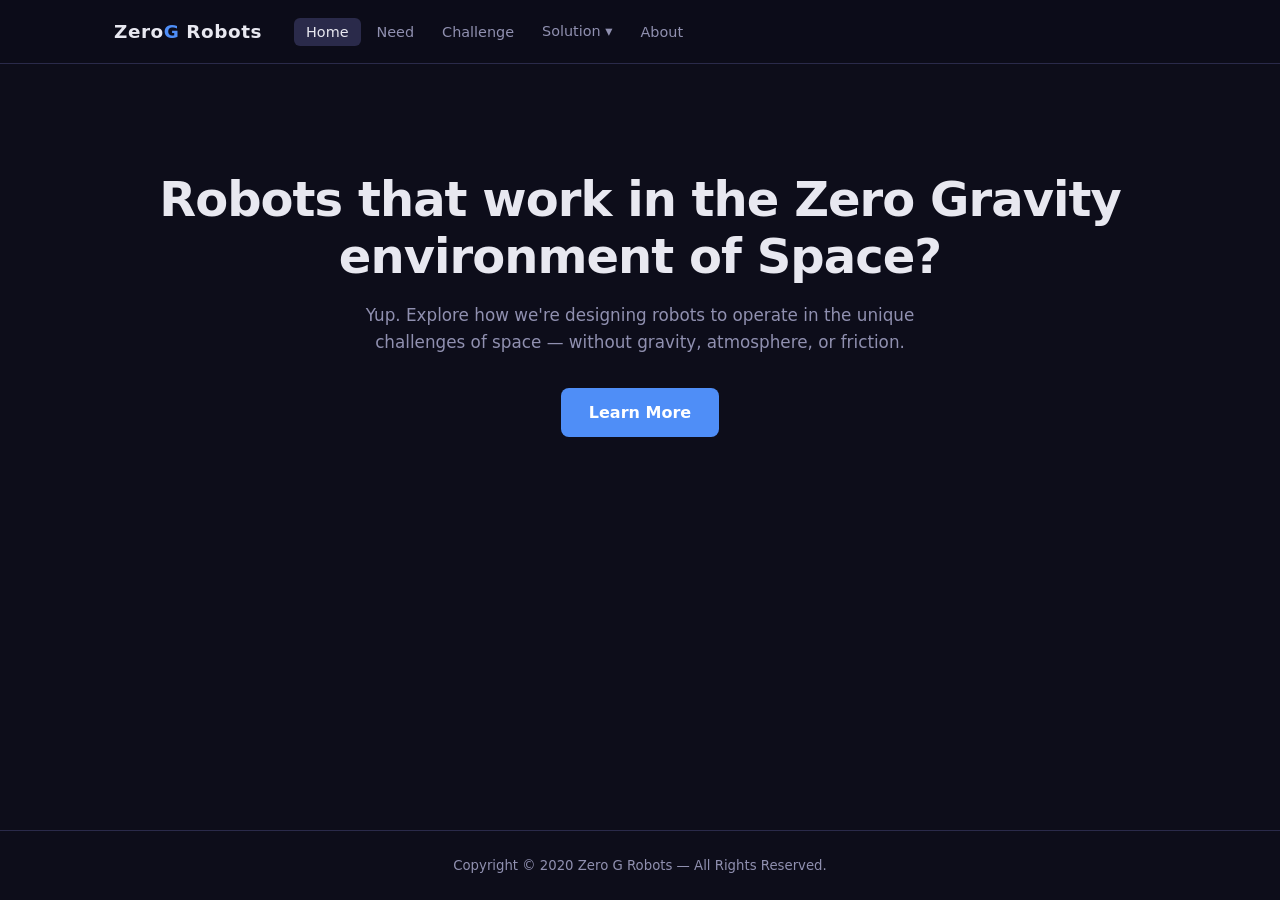
==== index.html @ 831c98d3 "Website files added" ====
<!DOCTYPE html>
<html lang="en">
<head>
  <meta charset="UTF-8" />
  <meta name="viewport" content="width=device-width, initial-scale=1.0" />
  <title>Zero G Robots</title>
  <meta name="description" content="Robots that work in the Zero Gravity environment of Space? Yup." />
  <link rel="stylesheet" href="style.css" />
</head>
<body>

<nav>
  <div class="nav-inner">
    <a class="nav-logo" href="index.html">Zero<span>G</span> Robots</a>
    <ul class="nav-links">
      <li><a href="index.html" class="active">Home</a></li>
      <li><a href="need.html">Need</a></li>
      <li><a href="challenge.html">Challenge</a></li>
      <li class="dropdown">
        <span class="dropdown-label">Solution ▾</span>
        <div class="dropdown-menu">
          <a href="design-requirements.html">Design Requirements</a>
          <a href="robot-design.html">Robot Design</a>
          <a href="robot-motion.html">Robot Motion</a>
        </div>
      </li>
      <li><a href="about.html">About</a></li>
    </ul>
  </div>
</nav>

<main>
  <section class="hero">
    <div class="hero-bg"></div>
    <div class="hero-content">
      <h1>Robots that work in the Zero Gravity environment of Space?</h1>
      <p>Yup. Explore how we're designing robots to operate in the unique challenges of space — without gravity, atmosphere, or friction.</p>
      <a href="need.html" class="btn">Learn More</a>
    </div>
  </section>
</main>

<footer>
  <p>Copyright &copy; 2020 Zero G Robots &mdash; All Rights Reserved.</p>
</footer>

</body>
</html>
---- style.css ----
/* ── Reset & Base ── */
*, *::before, *::after { box-sizing: border-box; margin: 0; padding: 0; }

:root {
  --bg: #0d0d1a;
  --surface: #13132a;
  --border: #2a2a4a;
  --accent: #4f8ef7;
  --accent-dim: #1e3a6e;
  --text: #e8e8f0;
  --text-muted: #9090b0;
  --nav-h: 64px;
}

html { scroll-behavior: smooth; }

body {
  font-family: 'Segoe UI', system-ui, -apple-system, sans-serif;
  background: var(--bg);
  color: var(--text);
  line-height: 1.6;
  min-height: 100vh;
  display: flex;
  flex-direction: column;
}

a { color: var(--accent); text-decoration: none; }
a:hover { text-decoration: underline; }
img { max-width: 100%; height: auto; display: block; border-radius: 8px; }

/* ── Nav ── */
nav {
  position: sticky; top: 0; z-index: 100;
  background: rgba(13,13,26,0.95);
  backdrop-filter: blur(10px);
  border-bottom: 1px solid var(--border);
  height: var(--nav-h);
}
.nav-inner {
  max-width: 1100px; margin: 0 auto; padding: 0 24px;
  height: 100%; display: flex; align-items: center; gap: 8px;
}
.nav-logo {
  font-size: 1.15rem; font-weight: 700; color: var(--text);
  white-space: nowrap; margin-right: 24px; letter-spacing: 0.03em;
}
.nav-logo span { color: var(--accent); }
.nav-logo:hover { text-decoration: none; }

.nav-links { display: flex; align-items: center; gap: 4px; list-style: none; flex-wrap: wrap; }
.nav-links a {
  color: var(--text-muted); padding: 6px 12px; border-radius: 6px; font-size: 0.9rem;
  transition: color 0.15s, background 0.15s;
}
.nav-links a:hover, .nav-links a.active { color: var(--text); background: var(--border); text-decoration: none; }

.dropdown { position: relative; }
.dropdown-label {
  color: var(--text-muted); padding: 6px 12px; border-radius: 6px; font-size: 0.9rem;
  cursor: default; display: flex; align-items: center; gap: 4px;
  transition: color 0.15s, background 0.15s;
}
.dropdown:hover .dropdown-label { color: var(--text); background: var(--border); }
.dropdown-menu {
  display: none; position: absolute; top: 100%; left: 0;
  background: var(--surface); border: 1px solid var(--border); border-radius: 8px;
  overflow: hidden; min-width: 190px; box-shadow: 0 8px 24px rgba(0,0,0,0.5);
}
.dropdown:hover .dropdown-menu { display: block; }
.dropdown-menu a { display: block; padding: 10px 16px; color: var(--text-muted); font-size: 0.88rem; }
.dropdown-menu a:hover { color: var(--text); background: var(--border); text-decoration: none; }

/* ── Main ── */
main { flex: 1; }
.container { max-width: 1100px; margin: 0 auto; padding: 0 24px; }

/* Hero */
.hero { position: relative; min-height: 480px; display: flex; align-items: center; justify-content: center; text-align: center; overflow: hidden; }
.hero-bg {
  position: absolute; inset: 0;
  background-image: url('https://img1.wsimg.com/isteam/stock/QzljrA3/:/cr=t:0%25,l:0%25,w:100%25,h:100%25/rs=h:1000,cg:true');
  background-size: cover; background-position: center; filter: brightness(0.25);
}
.hero-content { position: relative; z-index: 1; padding: 80px 24px; }
.hero-content h1 { font-size: clamp(1.8rem,5vw,3rem); font-weight: 800; line-height: 1.2; margin-bottom: 16px; letter-spacing: -0.02em; }
.hero-content p { font-size: 1.05rem; color: var(--text-muted); max-width: 580px; margin: 0 auto 32px; }
.btn { display: inline-block; background: var(--accent); color: #fff; padding: 12px 28px; border-radius: 8px; font-weight: 600; transition: opacity 0.15s; }
.btn:hover { opacity: 0.85; text-decoration: none; }

/* Page header */
.page-header { padding: 56px 24px 36px; text-align: center; border-bottom: 1px solid var(--border); margin-bottom: 52px; }
.page-header h1 { font-size: clamp(1.5rem,4vw,2.2rem); font-weight: 800; letter-spacing: -0.02em; }

/* Cards */
.card-grid { display: grid; grid-template-columns: repeat(auto-fit, minmax(260px, 1fr)); gap: 24px; padding-bottom: 72px; }
.card { background: var(--surface); border: 1px solid var(--border); border-radius: 12px; overflow: hidden; display: flex; flex-direction: column; }
.card-img { width: 100%; height: 190px; object-fit: cover; border-radius: 0; }
.card-body { padding: 18px; flex: 1; }
.card-body h3 { font-size: 0.95rem; font-weight: 700; margin-bottom: 8px; color: var(--accent); }
.card-body p { font-size: 0.88rem; color: var(--text-muted); }
.card-body a { color: var(--accent); }

/* Prose */
.prose { max-width: 760px; margin: 0 auto; padding-bottom: 72px; }
.prose h2 { font-size: 1.2rem; font-weight: 700; color: var(--accent); margin: 36px 0 10px; }
.prose p { color: var(--text-muted); margin-bottom: 14px; font-size: 0.95rem; }
.prose img { margin: 16px 0; max-width: 500px; }

/* Requirements */
.req-list { display: grid; grid-template-columns: repeat(auto-fit, minmax(290px, 1fr)); gap: 18px; padding-bottom: 72px; }
.req-item { background: var(--surface); border: 1px solid var(--border); border-left: 4px solid var(--accent); border-radius: 0 8px 8px 0; padding: 20px; }
.req-item h3 { font-size: 0.95rem; font-weight: 700; margin-bottom: 8px; }
.req-item p { font-size: 0.88rem; color: var(--text-muted); }

/* Motion */
.motion-grid { display: grid; grid-template-columns: repeat(auto-fit, minmax(260px, 1fr)); gap: 24px; padding-bottom: 72px; }
.motion-card { background: var(--surface); border: 1px solid var(--border); border-radius: 12px; padding: 22px; }
.motion-card h3 { font-size: 0.95rem; font-weight: 700; color: var(--accent); margin-bottom: 12px; }
.motion-card img { margin-bottom: 12px; }
.motion-card p { font-size: 0.88rem; color: var(--text-muted); }

/* About */
.about-grid { display: grid; grid-template-columns: 1fr 1fr; gap: 40px; padding-bottom: 72px; }
@media (max-width: 640px) { .about-grid { grid-template-columns: 1fr; } }
.about-section h2 { font-size: 1.15rem; font-weight: 700; color: var(--accent); margin-bottom: 12px; }
.about-section p, .about-section li { font-size: 0.92rem; color: var(--text-muted); margin-bottom: 10px; }
.about-section ul { padding-left: 20px; }
.about-section a { color: var(--accent); }

/* Contact */
.contact-form { display: flex; flex-direction: column; gap: 12px; margin-top: 16px; }
.contact-form input, .contact-form textarea {
  background: var(--bg); border: 1px solid var(--border); border-radius: 8px;
  color: var(--text); padding: 10px 14px; font-size: 0.92rem; font-family: inherit;
  outline: none; transition: border-color 0.15s;
}
.contact-form input:focus, .contact-form textarea:focus { border-color: var(--accent); }
.contact-form textarea { resize: vertical; min-height: 100px; }
.contact-form button {
  background: var(--accent); color: #fff; border: none; border-radius: 8px;
  padding: 10px 24px; font-size: 0.92rem; font-weight: 600; cursor: pointer;
  align-self: flex-start; transition: opacity 0.15s;
}
.contact-form button:hover { opacity: 0.85; }

/* Footer */
footer { border-top: 1px solid var(--border); text-align: center; padding: 24px; font-size: 0.83rem; color: var(--text-muted); }
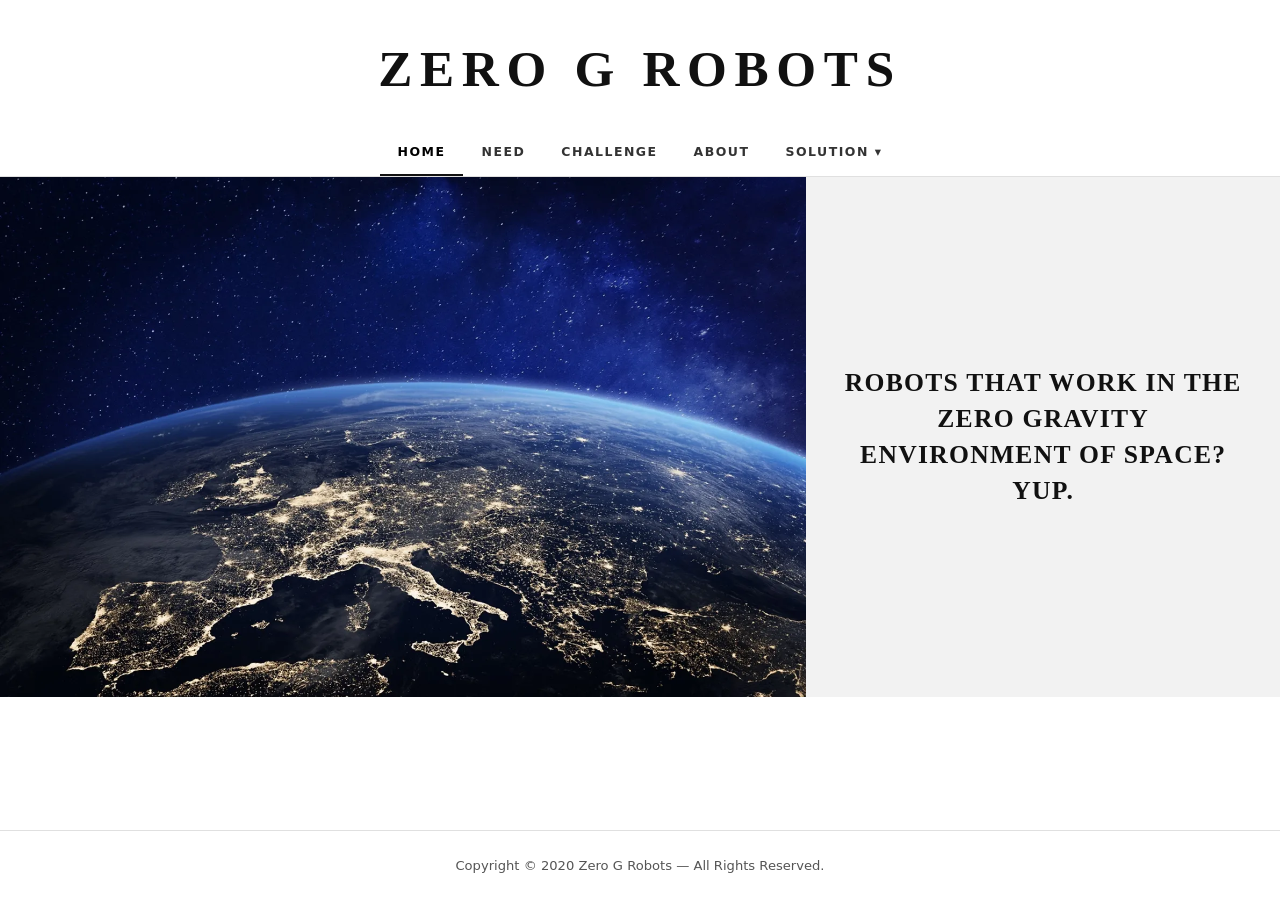
==== commit d47c2a74: "More edits to make the header look better" ====
--- a/index.html
+++ b/index.html
@@ -9,13 +9,14 @@
 </head>
 <body>
 
-<nav>
-  <div class="nav-inner">
-    <a class="nav-logo" href="index.html">Zero<span>G</span> Robots</a>
-    <ul class="nav-links">
+<header class="site-header">
+  <a class="site-title" href="index.html">Zero G Robots</a>
+  <nav>
+    <ul>
       <li><a href="index.html" class="active">Home</a></li>
       <li><a href="need.html">Need</a></li>
       <li><a href="challenge.html">Challenge</a></li>
+      <li><a href="about.html">About</a></li>
       <li class="dropdown">
         <span class="dropdown-label">Solution ▾</span>
         <div class="dropdown-menu">
@@ -24,20 +25,17 @@
           <a href="robot-motion.html">Robot Motion</a>
         </div>
       </li>
-      <li><a href="about.html">About</a></li>
     </ul>
-  </div>
-</nav>
+  </nav>
+</header>
 
 <main>
-  <section class="hero">
-    <div class="hero-bg"></div>
-    <div class="hero-content">
-      <h1>Robots that work in the Zero Gravity environment of Space?</h1>
-      <p>Yup. Explore how we're designing robots to operate in the unique challenges of space — without gravity, atmosphere, or friction.</p>
-      <a href="need.html" class="btn">Learn More</a>
+  <div class="hero-split">
+    <div class="hero-split-image"></div>
+    <div class="hero-split-text">
+      <h1>Robots that work in the Zero Gravity Environment of Space? Yup.</h1>
     </div>
-  </section>
+  </div>
 </main>
 
 <footer>
@@ -45,4 +43,4 @@
 </footer>
 
 </body>
-</html>
+</html>
--- a/style.css
+++ b/style.css
@@ -2,14 +2,12 @@
 *, *::before, *::after { box-sizing: border-box; margin: 0; padding: 0; }
 
 :root {
-  --bg: #0d0d1a;
-  --surface: #13132a;
-  --border: #2a2a4a;
-  --accent: #4f8ef7;
-  --accent-dim: #1e3a6e;
-  --text: #e8e8f0;
-  --text-muted: #9090b0;
-  --nav-h: 64px;
+  --bg: #ffffff;
+  --surface: #f2f2f2;
+  --border: #e0e0e0;
+  --accent: #1a1a1a;
+  --text: #111111;
+  --text-muted: #555555;
 }
 
 html { scroll-behavior: smooth; }
@@ -24,124 +22,206 @@
   flex-direction: column;
 }
 
-a { color: var(--accent); text-decoration: none; }
-a:hover { text-decoration: underline; }
-img { max-width: 100%; height: auto; display: block; border-radius: 8px; }
+a { color: var(--text); text-decoration: none; }
+img { max-width: 100%; height: auto; display: block; }
+
+/* ── Site Header ── */
+.site-header {
+  background: #fff;
+  text-align: center;
+  padding: 28px 24px 0;
+  border-bottom: 1px solid var(--border);
+}
+
+.site-title {
+  display: block;
+  font-family: Georgia, 'Times New Roman', serif;
+  font-size: clamp(2rem, 5vw, 3.2rem);
+  font-weight: 900;
+  letter-spacing: 0.15em;
+  text-transform: uppercase;
+  color: #111;
+  margin-bottom: 20px;
+  text-decoration: none;
+}
+.site-title:hover { text-decoration: none; }
 
 /* ── Nav ── */
-nav {
-  position: sticky; top: 0; z-index: 100;
-  background: rgba(13,13,26,0.95);
-  backdrop-filter: blur(10px);
-  border-bottom: 1px solid var(--border);
-  height: var(--nav-h);
-}
-.nav-inner {
-  max-width: 1100px; margin: 0 auto; padding: 0 24px;
-  height: 100%; display: flex; align-items: center; gap: 8px;
-}
-.nav-logo {
-  font-size: 1.15rem; font-weight: 700; color: var(--text);
-  white-space: nowrap; margin-right: 24px; letter-spacing: 0.03em;
-}
-.nav-logo span { color: var(--accent); }
-.nav-logo:hover { text-decoration: none; }
-
-.nav-links { display: flex; align-items: center; gap: 4px; list-style: none; flex-wrap: wrap; }
-.nav-links a {
-  color: var(--text-muted); padding: 6px 12px; border-radius: 6px; font-size: 0.9rem;
-  transition: color 0.15s, background 0.15s;
-}
-.nav-links a:hover, .nav-links a.active { color: var(--text); background: var(--border); text-decoration: none; }
-
+nav ul {
+  display: flex;
+  justify-content: center;
+  align-items: center;
+  list-style: none;
+  flex-wrap: wrap;
+  gap: 0;
+}
+
+nav ul li a {
+  display: block;
+  padding: 12px 18px;
+  font-size: 0.78rem;
+  font-weight: 600;
+  letter-spacing: 0.12em;
+  text-transform: uppercase;
+  color: #333;
+  border-bottom: 2px solid transparent;
+  transition: border-color 0.15s, color 0.15s;
+}
+nav ul li a:hover { color: #000; border-bottom-color: #111; text-decoration: none; }
+nav ul li a.active { border-bottom-color: #111; color: #000; }
+
+/* Dropdown */
 .dropdown { position: relative; }
 .dropdown-label {
-  color: var(--text-muted); padding: 6px 12px; border-radius: 6px; font-size: 0.9rem;
-  cursor: default; display: flex; align-items: center; gap: 4px;
-  transition: color 0.15s, background 0.15s;
-}
-.dropdown:hover .dropdown-label { color: var(--text); background: var(--border); }
+  display: block;
+  padding: 12px 18px;
+  font-size: 0.78rem;
+  font-weight: 600;
+  letter-spacing: 0.12em;
+  text-transform: uppercase;
+  color: #333;
+  cursor: default;
+  border-bottom: 2px solid transparent;
+  transition: border-color 0.15s, color 0.15s;
+}
+.dropdown:hover .dropdown-label { color: #000; border-bottom-color: #111; }
+
 .dropdown-menu {
-  display: none; position: absolute; top: 100%; left: 0;
-  background: var(--surface); border: 1px solid var(--border); border-radius: 8px;
-  overflow: hidden; min-width: 190px; box-shadow: 0 8px 24px rgba(0,0,0,0.5);
+  display: none;
+  position: absolute;
+  top: 100%;
+  left: 50%;
+  transform: translateX(-50%);
+  background: #fff;
+  border: 1px solid var(--border);
+  border-top: none;
+  min-width: 200px;
+  box-shadow: 0 4px 12px rgba(0,0,0,0.1);
+  z-index: 100;
 }
 .dropdown:hover .dropdown-menu { display: block; }
-.dropdown-menu a { display: block; padding: 10px 16px; color: var(--text-muted); font-size: 0.88rem; }
-.dropdown-menu a:hover { color: var(--text); background: var(--border); text-decoration: none; }
+.dropdown-menu a {
+  display: block;
+  padding: 10px 18px;
+  font-size: 0.78rem;
+  font-weight: 600;
+  letter-spacing: 0.1em;
+  text-transform: uppercase;
+  color: #333;
+  border-bottom: 1px solid var(--border);
+}
+.dropdown-menu a:last-child { border-bottom: none; }
+.dropdown-menu a:hover { background: var(--surface); color: #000; text-decoration: none; }
 
 /* ── Main ── */
 main { flex: 1; }
+
+/* ── Home Hero (split layout) ── */
+.hero-split {
+  display: grid;
+  grid-template-columns: 63% 1fr;
+  min-height: 520px;
+}
+
+.hero-split-image {
+  background-image: url('images/hero.jpg');
+  background-size: cover;
+  background-position: center;
+}
+
+.hero-split-text {
+  background: var(--surface);
+  display: flex;
+  align-items: center;
+  justify-content: center;
+  padding: 48px 36px;
+  text-align: center;
+}
+
+.hero-split-text h1 {
+  font-family: Georgia, 'Times New Roman', serif;
+  font-size: clamp(1.2rem, 2vw, 1.7rem);
+  font-weight: 900;
+  text-transform: uppercase;
+  letter-spacing: 0.05em;
+  line-height: 1.4;
+  color: #111;
+}
+
+@media (max-width: 700px) {
+  .hero-split { grid-template-columns: 1fr; }
+  .hero-split-image { min-height: 260px; }
+}
+
+/* ── Page header ── */
+.page-header {
+  padding: 52px 24px 36px;
+  text-align: center;
+  border-bottom: 1px solid var(--border);
+  margin-bottom: 52px;
+}
+.page-header h1 {
+  font-family: Georgia, 'Times New Roman', serif;
+  font-size: clamp(1.3rem, 3vw, 2rem);
+  font-weight: 800;
+  letter-spacing: 0.02em;
+  color: #111;
+}
+
+/* ── Container ── */
 .container { max-width: 1100px; margin: 0 auto; padding: 0 24px; }
 
-/* Hero */
-.hero { position: relative; min-height: 480px; display: flex; align-items: center; justify-content: center; text-align: center; overflow: hidden; }
-.hero-bg {
-  position: absolute; inset: 0;
-  background-image: url('https://img1.wsimg.com/isteam/stock/QzljrA3/:/cr=t:0%25,l:0%25,w:100%25,h:100%25/rs=h:1000,cg:true');
-  background-size: cover; background-position: center; filter: brightness(0.25);
-}
-.hero-content { position: relative; z-index: 1; padding: 80px 24px; }
-.hero-content h1 { font-size: clamp(1.8rem,5vw,3rem); font-weight: 800; line-height: 1.2; margin-bottom: 16px; letter-spacing: -0.02em; }
-.hero-content p { font-size: 1.05rem; color: var(--text-muted); max-width: 580px; margin: 0 auto 32px; }
-.btn { display: inline-block; background: var(--accent); color: #fff; padding: 12px 28px; border-radius: 8px; font-weight: 600; transition: opacity 0.15s; }
-.btn:hover { opacity: 0.85; text-decoration: none; }
-
-/* Page header */
-.page-header { padding: 56px 24px 36px; text-align: center; border-bottom: 1px solid var(--border); margin-bottom: 52px; }
-.page-header h1 { font-size: clamp(1.5rem,4vw,2.2rem); font-weight: 800; letter-spacing: -0.02em; }
-
-/* Cards */
+/* ── Cards ── */
 .card-grid { display: grid; grid-template-columns: repeat(auto-fit, minmax(260px, 1fr)); gap: 24px; padding-bottom: 72px; }
-.card { background: var(--surface); border: 1px solid var(--border); border-radius: 12px; overflow: hidden; display: flex; flex-direction: column; }
+.card { background: var(--surface); border: 1px solid var(--border); border-radius: 4px; overflow: hidden; display: flex; flex-direction: column; }
 .card-img { width: 100%; height: 190px; object-fit: cover; border-radius: 0; }
 .card-body { padding: 18px; flex: 1; }
-.card-body h3 { font-size: 0.95rem; font-weight: 700; margin-bottom: 8px; color: var(--accent); }
+.card-body h3 { font-size: 0.88rem; font-weight: 700; letter-spacing: 0.05em; text-transform: uppercase; margin-bottom: 10px; color: #111; }
 .card-body p { font-size: 0.88rem; color: var(--text-muted); }
-.card-body a { color: var(--accent); }
-
-/* Prose */
+.card-body a { color: #1a56db; }
+
+/* ── Prose ── */
 .prose { max-width: 760px; margin: 0 auto; padding-bottom: 72px; }
-.prose h2 { font-size: 1.2rem; font-weight: 700; color: var(--accent); margin: 36px 0 10px; }
+.prose h2 { font-size: 1rem; font-weight: 700; letter-spacing: 0.06em; text-transform: uppercase; margin: 36px 0 10px; color: #111; }
 .prose p { color: var(--text-muted); margin-bottom: 14px; font-size: 0.95rem; }
 .prose img { margin: 16px 0; max-width: 500px; }
 
-/* Requirements */
+/* ── Requirements ── */
 .req-list { display: grid; grid-template-columns: repeat(auto-fit, minmax(290px, 1fr)); gap: 18px; padding-bottom: 72px; }
-.req-item { background: var(--surface); border: 1px solid var(--border); border-left: 4px solid var(--accent); border-radius: 0 8px 8px 0; padding: 20px; }
-.req-item h3 { font-size: 0.95rem; font-weight: 700; margin-bottom: 8px; }
+.req-item { background: var(--surface); border: 1px solid var(--border); border-left: 3px solid #111; padding: 20px; }
+.req-item h3 { font-size: 0.85rem; font-weight: 700; letter-spacing: 0.06em; text-transform: uppercase; margin-bottom: 8px; }
 .req-item p { font-size: 0.88rem; color: var(--text-muted); }
 
-/* Motion */
+/* ── Motion ── */
 .motion-grid { display: grid; grid-template-columns: repeat(auto-fit, minmax(260px, 1fr)); gap: 24px; padding-bottom: 72px; }
-.motion-card { background: var(--surface); border: 1px solid var(--border); border-radius: 12px; padding: 22px; }
-.motion-card h3 { font-size: 0.95rem; font-weight: 700; color: var(--accent); margin-bottom: 12px; }
+.motion-card { background: var(--surface); border: 1px solid var(--border); border-radius: 4px; padding: 22px; }
+.motion-card h3 { font-size: 0.85rem; font-weight: 700; letter-spacing: 0.06em; text-transform: uppercase; margin-bottom: 12px; color: #111; }
 .motion-card img { margin-bottom: 12px; }
 .motion-card p { font-size: 0.88rem; color: var(--text-muted); }
 
-/* About */
+/* ── About ── */
 .about-grid { display: grid; grid-template-columns: 1fr 1fr; gap: 40px; padding-bottom: 72px; }
 @media (max-width: 640px) { .about-grid { grid-template-columns: 1fr; } }
-.about-section h2 { font-size: 1.15rem; font-weight: 700; color: var(--accent); margin-bottom: 12px; }
+.about-section h2 { font-size: 0.85rem; font-weight: 700; letter-spacing: 0.1em; text-transform: uppercase; margin-bottom: 12px; color: #111; border-bottom: 1px solid var(--border); padding-bottom: 8px; }
 .about-section p, .about-section li { font-size: 0.92rem; color: var(--text-muted); margin-bottom: 10px; }
 .about-section ul { padding-left: 20px; }
-.about-section a { color: var(--accent); }
+.about-section a { color: #1a56db; }
 
 /* Contact */
 .contact-form { display: flex; flex-direction: column; gap: 12px; margin-top: 16px; }
 .contact-form input, .contact-form textarea {
-  background: var(--bg); border: 1px solid var(--border); border-radius: 8px;
+  background: #fff; border: 1px solid var(--border);
   color: var(--text); padding: 10px 14px; font-size: 0.92rem; font-family: inherit;
-  outline: none; transition: border-color 0.15s;
-}
-.contact-form input:focus, .contact-form textarea:focus { border-color: var(--accent); }
+  outline: none; transition: border-color 0.15s; border-radius: 2px;
+}
+.contact-form input:focus, .contact-form textarea:focus { border-color: #111; }
 .contact-form textarea { resize: vertical; min-height: 100px; }
 .contact-form button {
-  background: var(--accent); color: #fff; border: none; border-radius: 8px;
-  padding: 10px 24px; font-size: 0.92rem; font-weight: 600; cursor: pointer;
-  align-self: flex-start; transition: opacity 0.15s;
-}
-.contact-form button:hover { opacity: 0.85; }
-
-/* Footer */
-footer { border-top: 1px solid var(--border); text-align: center; padding: 24px; font-size: 0.83rem; color: var(--text-muted); }
+  background: #111; color: #fff; border: none;
+  padding: 10px 24px; font-size: 0.82rem; font-weight: 700; letter-spacing: 0.1em;
+  text-transform: uppercase; cursor: pointer; align-self: flex-start; transition: opacity 0.15s;
+}
+.contact-form button:hover { opacity: 0.75; }
+
+/* ── Footer ── */
+footer { border-top: 1px solid var(--border); text-align: center; padding: 24px; font-size: 0.82rem; color: var(--text-muted); }
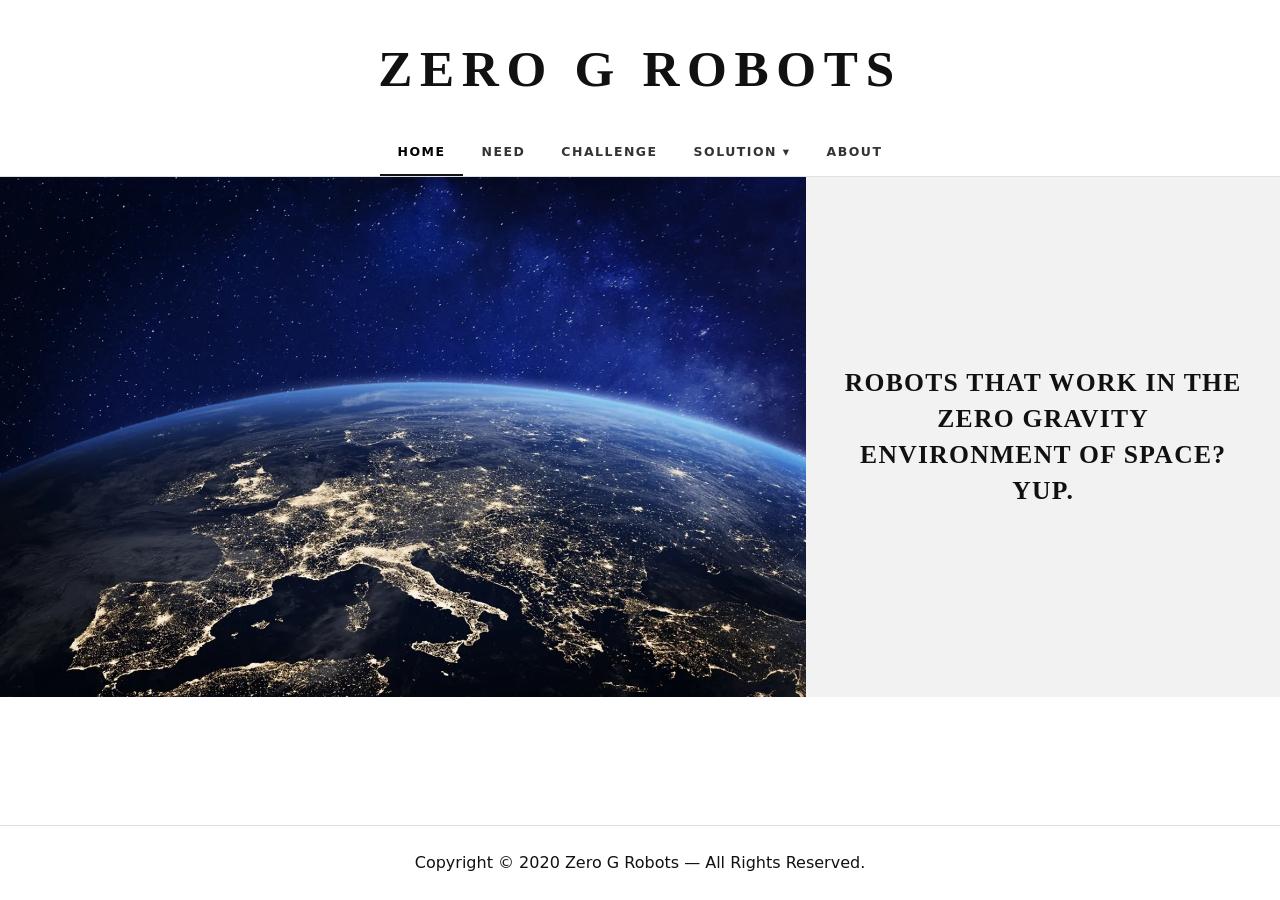
==== commit fcf94d5f: "navigation changes" ====
--- a/index.html
+++ b/index.html
@@ -16,7 +16,6 @@
       <li><a href="index.html" class="active">Home</a></li>
       <li><a href="need.html">Need</a></li>
       <li><a href="challenge.html">Challenge</a></li>
-      <li><a href="about.html">About</a></li>
       <li class="dropdown">
         <span class="dropdown-label">Solution ▾</span>
         <div class="dropdown-menu">
@@ -25,6 +24,7 @@
           <a href="robot-motion.html">Robot Motion</a>
         </div>
       </li>
+      <li><a href="about.html">About</a></li>
     </ul>
   </nav>
 </header>
--- a/style.css
+++ b/style.css
@@ -155,28 +155,29 @@
 
 /* ── Page header ── */
 .page-header {
-  padding: 52px 24px 36px;
+  padding: 32px 24px 28px;
   text-align: center;
   border-bottom: 1px solid var(--border);
-  margin-bottom: 52px;
+  margin-bottom: 40px;
 }
 .page-header h1 {
-  font-family: Georgia, 'Times New Roman', serif;
-  font-size: clamp(1.3rem, 3vw, 2rem);
-  font-weight: 800;
-  letter-spacing: 0.02em;
-  color: #111;
+  font-family: 'Segoe UI', system-ui, sans-serif;
+  font-size: 0.75rem;
+  font-weight: 400;
+  letter-spacing: 0.15em;
+  text-transform: uppercase;
+  color: #999;
 }
 
 /* ── Container ── */
 .container { max-width: 1100px; margin: 0 auto; padding: 0 24px; }
 
 /* ── Cards ── */
-.card-grid { display: grid; grid-template-columns: repeat(auto-fit, minmax(260px, 1fr)); gap: 24px; padding-bottom: 72px; }
-.card { background: var(--surface); border: 1px solid var(--border); border-radius: 4px; overflow: hidden; display: flex; flex-direction: column; }
-.card-img { width: 100%; height: 190px; object-fit: cover; border-radius: 0; }
-.card-body { padding: 18px; flex: 1; }
-.card-body h3 { font-size: 0.88rem; font-weight: 700; letter-spacing: 0.05em; text-transform: uppercase; margin-bottom: 10px; color: #111; }
+.card-grid { display: grid; grid-template-columns: repeat(auto-fit, minmax(200px, 1fr)); gap: 24px; padding-bottom: 72px; }
+.card { background: #fff; border: 1px solid var(--border); border-radius: 4px; overflow: hidden; display: flex; flex-direction: column; box-shadow: 0 1px 4px rgba(0,0,0,0.06); }
+.card-img { width: 100%; height: 190px; object-fit: contain; padding: 16px; background: #fff; border-radius: 0; }
+.card-body { padding: 18px; flex: 1; text-align: center; }
+.card-title { padding: 16px 16px 0; text-align: center; font-size: 1rem; font-weight: 600; color: #111; letter-spacing: 0.01em; }
 .card-body p { font-size: 0.88rem; color: var(--text-muted); }
 .card-body a { color: #1a56db; }
 
@@ -193,11 +194,10 @@
 .req-item p { font-size: 0.88rem; color: var(--text-muted); }
 
 /* ── Motion ── */
-.motion-grid { display: grid; grid-template-columns: repeat(auto-fit, minmax(260px, 1fr)); gap: 24px; padding-bottom: 72px; }
-.motion-card { background: var(--surface); border: 1px solid var(--border); border-radius: 4px; padding: 22px; }
-.motion-card h3 { font-size: 0.85rem; font-weight: 700; letter-spacing: 0.06em; text-transform: uppercase; margin-bottom: 12px; color: #111; }
-.motion-card img { margin-bottom: 12px; }
-.motion-card p { font-size: 0.88rem; color: var(--text-muted); }
+.motion-grid { display: grid; grid-template-columns: repeat(auto-fit, minmax(340px, 1fr)); gap: 24px; padding-bottom: 72px; }
+.motion-card { background: #fff; border: 1px solid var(--border); border-radius: 4px; box-shadow: 0 1px 4px rgba(0,0,0,0.06); overflow: hidden; display: flex; flex-direction: column; }
+.motion-card img { width: 100%; height: 220px; object-fit: contain; padding: 16px; background: #fff; }
+.motion-card p { font-size: 0.88rem; color: var(--text-muted); padding: 0 18px 18px; text-align: center; }
 
 /* ── About ── */
 .about-grid { display: grid; grid-template-columns: 1fr 1fr; gap: 40px; padding-bottom: 72px; }
@@ -224,4 +224,4 @@
 .contact-form button:hover { opacity: 0.75; }
 
 /* ── Footer ── */
-footer { border-top: 1px solid var(--border); text-align: center; padding: 24px; font-size: 0.82rem; color: var(--text-muted); }
+footer { border-top: 1px solid var(--border); text-align: center; padding: 24px; font-size: 0.82re
